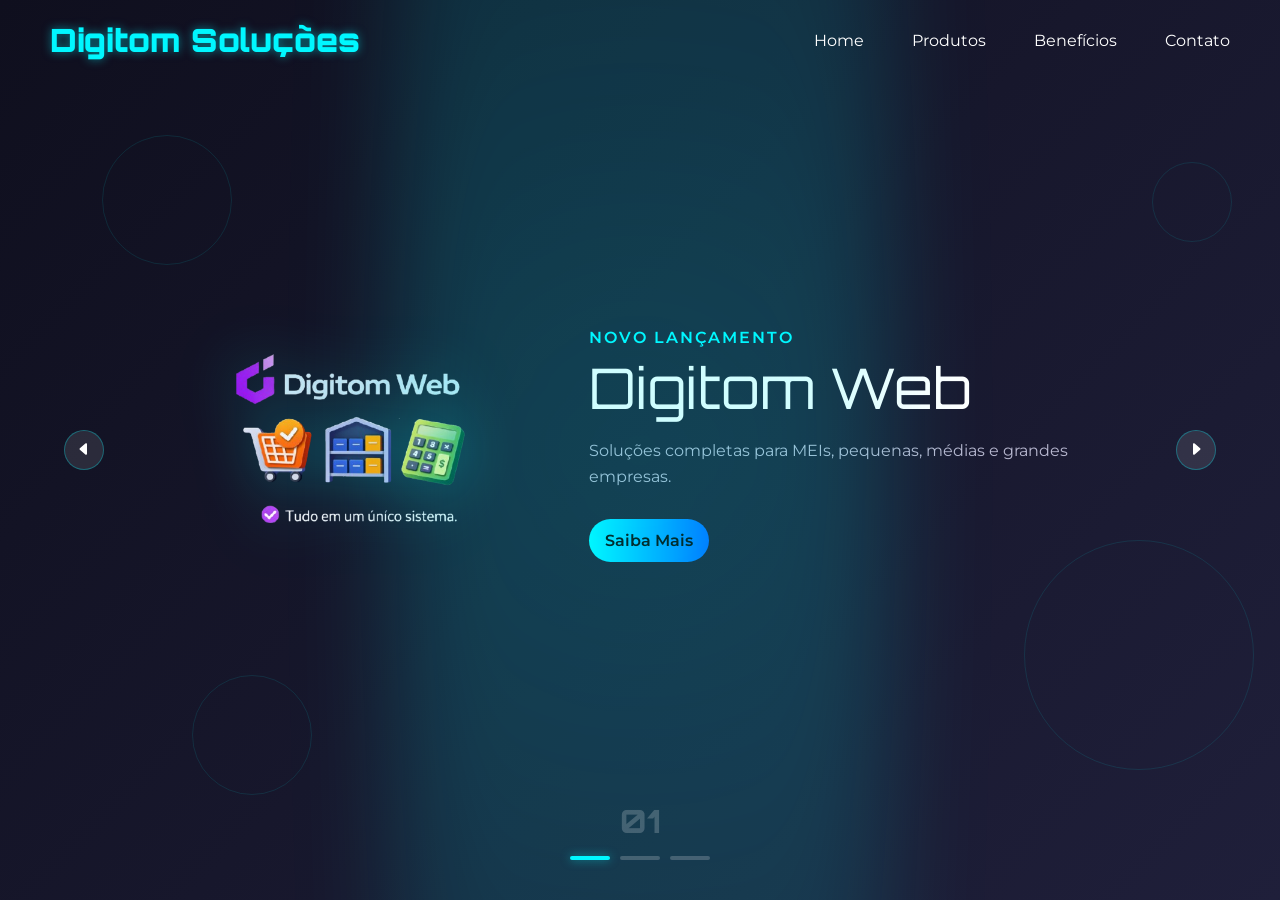
==== index.html @ c77acda8 "Projeto Inicial Digitom Soluções - Projeto Inicial" ====
<!DOCTYPE html>
<html lang="pt-br">

<head>
    <meta charset="UTF-8">
    <meta name="viewport" content="width=device-width, initial-scale=1.0">
    <link rel="preconnect" href="https://fonts.googleapis.com">
    <link rel="preconnect" href="https://fonts.gstatic.com" crossorigin>
    <link
        href="https://fonts.googleapis.com/css2?family=Montserrat:ital,wght@0,100..900;1,100..900&family=Orbitron:wght@400..900&display=swap"
        rel="stylesheet">
    <link rel="stylesheet" href="styles.css">
    <title>Digitom Soluções</title>
    <link rel="icon" href="../img/logo_digitom.png">
</head>

<body>
    <div id="menu"></div>

    <main class="container">
        <div class="tech-circle">
            <div class="circle"></div>
            <div class="circle"></div>
            <div class="circle"></div>
            <div class="circle"></div>
        </div>
        <div class="list">
            <div class="item active">
                <div class="product-img" alt="Digitom Web">
                    <img src="img/digitom_web.png">
                </div>
                <div class="content">
                    <p class="product-tag">Novo Lançamento</p>
                    <p class="product-name">Digitom Web</p>
                    <p class="description">Soluções completas para MEIs, pequenas, médias e grandes empresas.</p>

                    <button class="btn" onclick="abrirDigitom()">
                        Saiba Mais
                    </button>
                </div>
            </div>
            <div class="item">
                <div class="product-img" alt="Digitom Agro">
                    <img src="img/digitom_agro.png">
                </div>
                <div class="content">
                    <p class="product-tag">Novo Lançamento</p>
                    <p class="product-name">Digitom Agro</p>
                    <p class="description">Soluções completas para MEIs, pequenas, médias e grandes empresas.</p>
                    <button class="btn">Saiba Mais</button>
                </div>
            </div>
            <div class="item">
                <div class="product-img" alt="Digitom Clinica">
                    <img src="img/digitom_clinica.png">
                </div>
                <div class="content">
                    <p class="product-tag">Novo Lançamento</p>
                    <p class="product-name">Digitom Clinica</p>
                    <p class="description">Soluções completas para MEIs, pequenas, médias e grandes empresas.</p>
                    <button class="btn">Saiba Mais</button>
                </div>
            </div>
        </div>
        <div class="arrows">
            <button class="arrow-btn" id="prev">
                <svg xmlns="http://www.w3.org/2000/svg" width="16" height="16" fill="#fff" class="bi bi-caret-left-fill"
                    viewBox="0 0 16 16">
                    <path
                        d="m3.86 8.753 5.482 4.796c.646.566 1.658.106 1.658-.753V3.204a1 1 0 0 0-1.659-.753l-5.48 4.796a1 1 0 0 0 0 1.506z" />
                </svg>
            </button>
            <button class="arrow-btn" id="next">
                <svg xmlns="http://www.w3.org/2000/svg" width="16" height="16" fill="#fff"
                    class="bi bi-caret-right-fill" viewBox="0 0 16 16">
                    <path
                        d="m12.14 8.753-5.482 4.796c-.646.566-1.658.106-1.658-.753V3.204a1 1 0 0 1 1.659-.753l5.48 4.796a1 1 0 0 1 0 1.506z" />
                </svg>
            </button>
        </div>
        <div class="indicators">
            <div class="numbers">01</div>
            <div class="dots">
                <div class="dot active"></div>
                <div class="dot"></div>
                <div class="dot"></div>
            </div>
        </div>
    </main>

    <script src="scripts.js"></script>
</body>
</html>
---- styles.css ----
* {
    margin: 0;
    padding: 0;
    box-sizing: border-box;
    list-style: none;
    font-family: "Montserrat", sans-serif;
}

body {
    font-family: "Montserrat", sans-serif;
    background: linear-gradient(135deg, #0f0f1e 0%, #1f1f3a 100%);
    color: #fff;
    overflow-x: hidden;
    overflow-y: auto;
}

header {
    position: fixed;
    width: 100%;
    top: 0;
    padding: 20px 50px;
    display: flex;
    justify-content: space-between;
    align-items: center;
    z-index: 3;
}

.logo {
    font-family: "Orbitron", sans-serif;
    font-size: 2rem;
    font-weight: 900;
    color: #00f7ff;
    text-shadow: 0 0 10px rgba(0, 247, 255, 0.5);
}

header nav ul {
    display: flex;
    gap: 48px;
}

header nav ul li {
    list-style: none;
}

header nav ul li a {
    position: relative;
    text-decoration: none;
    color: #fff;
    padding: 5px 0;
    display: inline-block;
}

header nav ul li a::after {
    content: '';
    position: absolute;
    left: 0;
    bottom: 0;
    width: 0;
    height: 2px;
    background-color: #00f7ff;
    transition: width 0.2s ease;
}

header nav ul li a:hover::after {
    width: 100%;
    color: #00f7ff;
}

main {
    flex: 1;
    padding-bottom: 10px;
}

.footer {
    background: radial-gradient(circle, rgba(15, 15, 30, 0) 100%);
    font-size: 14px;
    text-align: center;
    padding: 15px 5px;
    margin-top: 5px;
}

.footer h3 {
    margin: 6px 0 2px 0;
    font-size: 15px;
}

.footer p {
    margin: 0;
}

.footer-bottom {
    text-align: center;
    margin-top: 5px;
    border-top: 1px solid #334155;
    padding-top: 10px;
    background: radial-gradient(circle, rgba(0, 247, 255, 0.2) 0%, rgba(15, 15, 30, 0) 70%);
    font-size: 14px;
}

.container {
    height: 100vh;
    position: relative;
    overflow: hidden;
}

.container::before {
    content: '';
    width: 500px;
    height: 500%;
    border-radius: 50%;
    background: radial-gradient(circle, rgba(0, 247, 255, 0.2) 0%, rgba(15, 15, 30, 0) 70%);
    position: absolute;
    top: 50%;
    left: 50%;
    transform: translate(-50%, -50%);
    filter: blur(50px);
    z-index: 1;
    animation: pulse 8s infinite alternate;
    pointer-events: none;
}

@keyframes pulse {
    0% {
        opacity: 0.5;
        transform: translate(-50%, -50%) scale(0.05);
    }

    100% {
        opacity: 1;
        transform: translate(-50%, -50%) scale(1.5);
    }
}

.list {
    width: 80%;
    height: 100%;
    margin: 0 auto;
    position: relative;
}

.item {
    position: absolute;
    inset: 0;
    display: flex;
    justify-content: center;
    align-items: center;
    opacity: 0;

    /* Animação */
    transform: translateX(100vw);
    transition: transform 0.7s ease-in-out, opacuty 0.7s ease-in-out;
}

.active {
    opacity: 1;
    transform: translateX(0);
}

.product-img {
    width: 45%;
    height: 100%;
    display: flex;
    align-items: center;
    justify-content: center;
    position: relative;
    z-index: 2;
}

.product-img img {
    max-width: 80%;
    max-height: 60%;
    filter: drop-shadow(0 0 30px rgba(0, 247, 255, 0.3));

    /* Animação */
    transform: translateX(400px);
    opacity: 0;
    transition: transform 0.6s ease, opacity 0.6s ease;
    transition-delay: 0.5s;
}

.active .product-img img {
    transform: translateX(0);
    opacity: 1;
}

.content {
    width: 55%;
    padding-right: 80px;
    display: flex;
    align-items: flex-start;
    justify-content: center;
    z-index: 2;
    flex-direction: column;
}

.product-tag {
    font-size: 1rem;
    text-transform: uppercase;
    color: #00f7ff;
    font-weight: 600;
    letter-spacing: 2px;
    margin-bottom: 10px;

    /* Animação */
    transform: translateX(400px);
    opacity: 0;
    transition: transform 0.6s ease, opacity 0.6s ease;
    transition-delay: 0.6s;
}

.active .product-tag {
    transform: translateX(0);
    opacity: 1;
}

.product-name {
    font-size: 3.5rem;
    font-family: "Orbitron", sans-serif;
    line-height: 1.1;
    margin-bottom: 20px;

    /* Animação */
    transform: translateX(400px);
    opacity: 0;
    transition: transform 0.6s ease, opacity 0.6s ease;
    transition-delay: 0.8s;
}

.active .product-name {
    transform: translateX(0);
    opacity: 1;
}

.description {
    font-size: 1.1;
    color: #b8b8d0;
    line-height: 1.6;
    margin-bottom: 30px;
    max-width: 600px;

    /* Animação */
    transform: translateX(400px);
    opacity: 0;
    transition: transform 0.6s ease, opacity 0.6s ease;
    transition-delay: 0.9s;
}

.active .description {
    transform: translateX(0);
    opacity: 1;
}

.btn {
    padding: 12px 16px;
    background: linear-gradient(90deg, #00f7ff, #0066ff);
    border-radius: 30px;
    color: #000;
    font-size: 1rem;
    font-weight: 600;
    cursor: pointer;
    border: none;
    transition: all 0.3s ease;
}

.btn:hover {
    background: linear-gradient(90deg, #00ffe0, #0052cc);
    transform: translateY(-2px);
    box-shadow: 0 8px 20px rgba(0, 102, 255, 0.5);
}

.arrows {
    position: absolute;
    width: 90%;
    display: flex;
    justify-content: space-between;
    top: 50%;
    left: 50%;
    transform: translate(-50%, -50%);
    z-index: 5;
}

.arrow-btn {
    width: 40px;
    height: 40px;
    border-radius: 50%;
    cursor: pointer;
    background-color: rgba(255, 255, 255, 0.1);
    border: 1px solid rgba(0, 247, 255, 0.3);

}

.arrow-btn:hover {
    background-color: rgba(0, 247, 255, 0.2);
    border-color: #00f7ff;

}

.indicators {
    position: absolute;
    bottom: 40px;
    left: 50%;
    transform: translateX(-50%);
    display: flex;
    flex-direction: column;
    align-items: center;
    gap: 15px;
    z-index: 5;
}

.numbers {
    font-family: "Orbitron", sans-serif;
    font-size: 2rem;
    font-weight: 800;
    color: rgba(255, 255, 255, 0.2);
}

.dots {
    display: flex;
    gap: 10px;
}

.dot {
    width: 40px;
    height: 4px;
    background-color: rgba(255, 255, 255, 0.2);
    border-radius: 2px;
}

.dot.active {
    background-color: #00f7ff;
    box-shadow: 0 0 10px rgba(0, 247, 255, 0.5);
}

.tech-circle {
    position: absolute;
    top: 0;
    left: 0;
    width: 100%;
    height: 100%;
    overflow: hidden;
}

.circle {
    position: absolute;
    border-radius: 50%;
    border: 1px solid rgba(0, 247, 255, 0.1);
}

.circle:nth-child(1) {
    width: 130px;
    height: 130px;
    top: 15%;
    left: 8%;
}

.circle:nth-child(2) {
    width: 230px;
    height: 230px;
    top: 60%;
    left: 80%;
}

.circle:nth-child(3) {
    width: 80px;
    height: 80px;
    top: 18%;
    left: 90%;
}

.circle:nth-child(4) {
    width: 120px;
    height: 120px;
    top: 75%;
    left: 15%;
}

/* PÁGINA DE CONTATO */
.page-section {
    min-height: 100vh;
    padding: 120px 10% 40px;
}

.page-section h1 {
    font-family: "Orbitron";
    font-size: 1.5rem;
    margin-bottom: 60px;
    color: #00f7ff;
    text-align: center;
}

/* BENEFICIOS */
.benefits-grid {
    display: grid;
    grid-template-columns: repeat(3, 1fr);
    gap: 30px;
    justify-items: center;
    margin-top: 40px;
}

.section-subtitle {
    text-align: center;
    max-width: 800px;
    margin: 20px auto 10px;
    font-size: 16px;
    color: #00f7ff;
}

.benefit-card {
    background: #1c1c35;
    padding: 40px;
    border-radius: 20px;
    width: 100%;
    max-width: 320px;
    font-family: "Orbitron";
    transition: 0.3s ease;
}

.benefit-card h3 {
    color: #00f7ff;
    font-size: 1rem;
}

.benefit-card:hover {
    transform: translateY(-10px);
    box-shadow: 0 0 25px rgba(0, 247, 255, 0.3);
}

/* CONTATO */
.contact-page .contact-container {
    display: flex;
    gap: 60px;
    align-items: center;
}

.contact-form {
    display: flex;
    flex-direction: column;
    gap: 15px;
    margin-top: 30px;
}

.contact-form input,
.contact-form textarea {
    padding: 12px;
    border-radius: 10px;
    border: none;
    outline: none;
}

.contact-map {
    width: 50%;
    height: 400px;
}

.contact-map iframe {
    width: 100%;
    height: 100%;
    border-radius: 20px;
    border: none;
}

.whatsapp-btn {
    display: inline-block;
    margin-top: 20px;
    background: #25D366;
    color: #fff;
    padding: 12px 20px;
    border-radius: 50px;
    text-decoration: none;
    font-weight: 600;
    transition: 0.3s ease;
}

.whatsapp-btn:hover {
    transform: translateY(-3px);
    box-shadow: 0 8px 20px rgba(37, 211, 102, 0.4);
}

/* Beneficios */
@media (max-width: 1024px) {
    .benefits-grid {
        grid-template-columns: repeat(2, 1fr);
    }

    .contact-page .contact-container {
        flex-direction: column;
    }

    .contact-map {
        width: 100%;
        height: 300px;
    }
}

@media (max-width: 600px) {
    .benefits-grid {
        grid-template-columns: 1fr;
    }
}

/* Produtos */
.products-grid {
    display: grid;
    grid-template-columns: repeat(auto-fit, minmax(300px, 1fr));
    gap: 40px;
    margin-top: 60px;
}

.product-card {
    background: #1c1c35;
    padding: 40px;
    border-radius: 20px;
    transition: 0.3s ease;
    display: flex;
    flex-direction: column;
    gap: 15px;
}

.product-card:hover {
    transform: translateY(-10px);
    box-shadow: 0 0 30px rgba(0, 247, 255, 0.3);
}

.product-card h2 {
    font-family: "Orbitron", sans-serif;
}

.web-title {
    color: #2f6fff;
}

.agro-title {
    color: #1db954;
}

.food-title {
    color: #ff4d4d;
}

.agenda-title {
    color: #f5c542;
}

.clinicas-title {
    color: #00c2ff;
}

.pet-title {
    color: #ff9f1c;
}

/* MOBILE */
.menu-toggle {
    display: none;
    font-size: 28px;
    background: none;
    border: none;
    color: #00f7ff;
    cursor: pointer;
}

@media(max-width:768px) {
    header nav {
        position: absolute;
        top: 80px;
        right: 0;
        background: #0f0f1e;
        width: 100%;
        display: none;
    }

    header nav ul {
        flex-direction: column;
        padding: 20px;
        gap: 20px;
    }

    header nav.active {
        display: block;
    }

    .menu-toggle {
        display: block;
    }
}

/* PÁGINA DIGITOM WEB ERP */
.erp-container {
    padding: 140px 10%;
    max-width: 1200px;
    margin: auto;
    color: #fff;
}

.erp-hero {
    display: grid;
    grid-template-columns: 1fr 1fr;
    gap: 80px;
    align-items: center;
    margin-bottom: 100px;
}

.erp-video img {
    width: 100%;
    border-radius: 20px;
    filter: drop-shadow(0 0 30px rgba(0, 247, 255, .3));
}

.erp-text h2 {
    font-family: "Orbitron", sans-serif;
    font-size: 2.5rem;
    color: #00f7ff;
    margin-bottom: 20px;
}

.erp-text p {
    color: #b8b8d0;
    line-height: 1.6;
    font-size: 1rem;
}


/* FUNCIONALIDADES */
.erp-features {
    margin-bottom: 80px;
}

.erp-features h2 {
    font-family: "Orbitron", sans-serif;
    color: #00f7ff;
    margin-bottom: 40px;
    font-size: 2rem;
}

.erp-grid {
    display: grid;
    grid-template-columns: repeat(2, 1fr);
    gap: 30px;
}

.erp-item {
    background: #1c1c35;
    padding: 20px;
    border-radius: 12px;
    transition: .3s ease;
}

.erp-item:hover {
    transform: translateY(-5px);
    box-shadow: 0 0 20px rgba(0, 247, 255, .3);
}

.erp-item h4 {
    margin-bottom: 8px;
    font-weight: 600;
}

.erp-item p {
    color: #b8b8d0;
    font-size: 14px;
    line-height: 1.5;
}


.erp-finance {
    margin-bottom: 80px;
}

.erp-finance h2 {
    font-family: "Orbitron", sans-serif;
    color: #00f7ff;
    margin-bottom: 40px;
    font-size: 2rem;
}

.erp-integrations {
    margin-top: 60px;
    text-align: center;
}

.erp-integrations p {
    color: #00f7ff;
    margin-bottom: 20px;
    letter-spacing: 1px;
}

.erp-logos {
    display: flex;
    justify-content: center;
    gap: 40px;
    flex-wrap: wrap;
}

.erp-logos img {
    height: 30px;
    opacity: .8;
    transition: .3s;
}

.erp-logos img:hover {
    opacity: 1;
    transform: scale(1.05);
}


/* RESPONSIVO ERP */

@media(max-width:900px) {

    .erp-hero {
        grid-template-columns: 1fr;
        gap: 40px;
    }

    .erp-grid {
        grid-template-columns: 1fr;
    }

    .erp-text {
        text-align: center;
    }

    .erp-video {
        order: -1;
    }
}

/* WHATSAPP */
.whatsapp-float {
    position: fixed;
    bottom: 25px;
    right: 25px;
    width: 60px;
    height: 60px;
    border-radius: 50%;
    background: #25D366;
    display: flex;
    align-items: center;
    justify-content: center;
    box-shadow: 0 0 20px rgba(0, 0, 0, .4);
    z-index: 999;
}

.whatsapp-float img {
    width: 32px;
}

.whatsapp-float:hover {
    transform: scale(1.1);
}

/* PLANOS */
.planos {
    margin-top: 120px;
}

.planos h2 {
    font-family: "Orbitron";
    color: #00f7ff;
    margin-bottom: 50px;
    font-size: 2rem;
}

.planos-grid {
    display: grid;
    grid-template-columns: repeat(auto-fit, minmax(220px, 1fr));
    gap: 30px;
}

.plano-card {
    background: #1c1c35;
    padding: 30px;
    border-radius: 20px;
    transition: .3s;
    text-align: center;
}

.plano-card:hover {
    transform: translateY(-10px);
    box-shadow: 0 0 30px rgba(0, 247, 255, .3);
}

.plano-card h3 {
    font-family: "Orbitron";
    margin-bottom: 15px;
}

.plano-preco {
    font-size: 1.8rem;
    font-weight: 700;
    color: #00f7ff;
    margin-bottom: 10px;
}

.plano-preco span {
    font-size: .9rem;
    color: #b8b8d0;
}

.plano-card p {
    color: #b8b8d0;
    margin-bottom: 20px;
    font-size: 14px;
}

.destaque {
    border: 2px solid #00f7ff;
    transform: scale(1.05);
}

/* MODAL PLANOS */

.modal-planos {
    position: fixed;
    top: 0;
    left: 0;
    width: 100%;
    height: 100%;
    background: rgba(0, 0, 0, .7);
    display: none;
    align-items: center;
    justify-content: center;
    z-index: 999;
}

.modal-conteudo {
    position: relative;
    background: #0f0f1e;
    padding: 50px;
    border-radius: 20px;
    max-width: 900px;
    width: 90%;

    box-shadow: 0 0 40px rgba(0, 247, 255, .3);
}

.fechar-modal {
    position: absolute;
    top: 15px;
    right: 20px;
    font-size: 28px;
    color: #ffffff;
    cursor: pointer;
    width: 35px;
    height: 35px;
    display: flex;
    align-items: center;
    justify-content: center;
    border-radius: 50%;
    transition: .3s;
}

.fechar-modal:hover {
    background: rgba(255, 255, 255, 0.15);
}

.modal-conteudo h2 {
    font-family: "Orbitron";
    color: #00f7ff;
    margin-bottom: 40px;
    text-align: center;
}
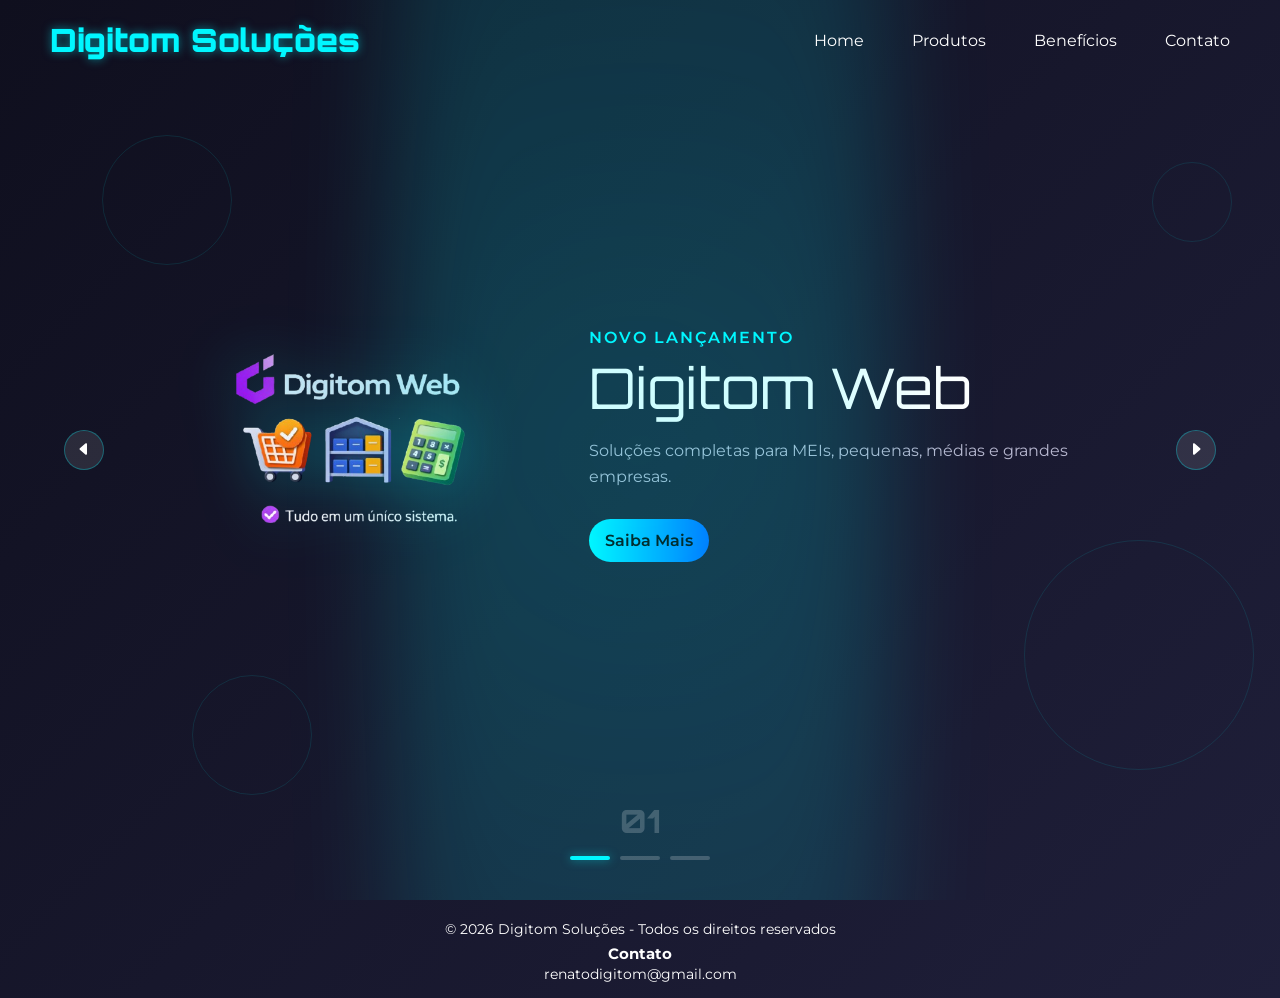
==== commit acca70e0: "Ajuste" ====
--- a/index.html
+++ b/index.html
@@ -11,7 +11,7 @@
         rel="stylesheet">
     <link rel="stylesheet" href="styles.css">
     <title>Digitom Soluções</title>
-    <link rel="icon" href="../img/logo_digitom.png">
+    <link rel="icon" href="img/logo_digitom.png">
 </head>
 
 <body>
@@ -88,6 +88,7 @@
         </div>
     </main>
 
+    <div id="footer"></div>
     <script src="scripts.js"></script>
 </body>
 </html>
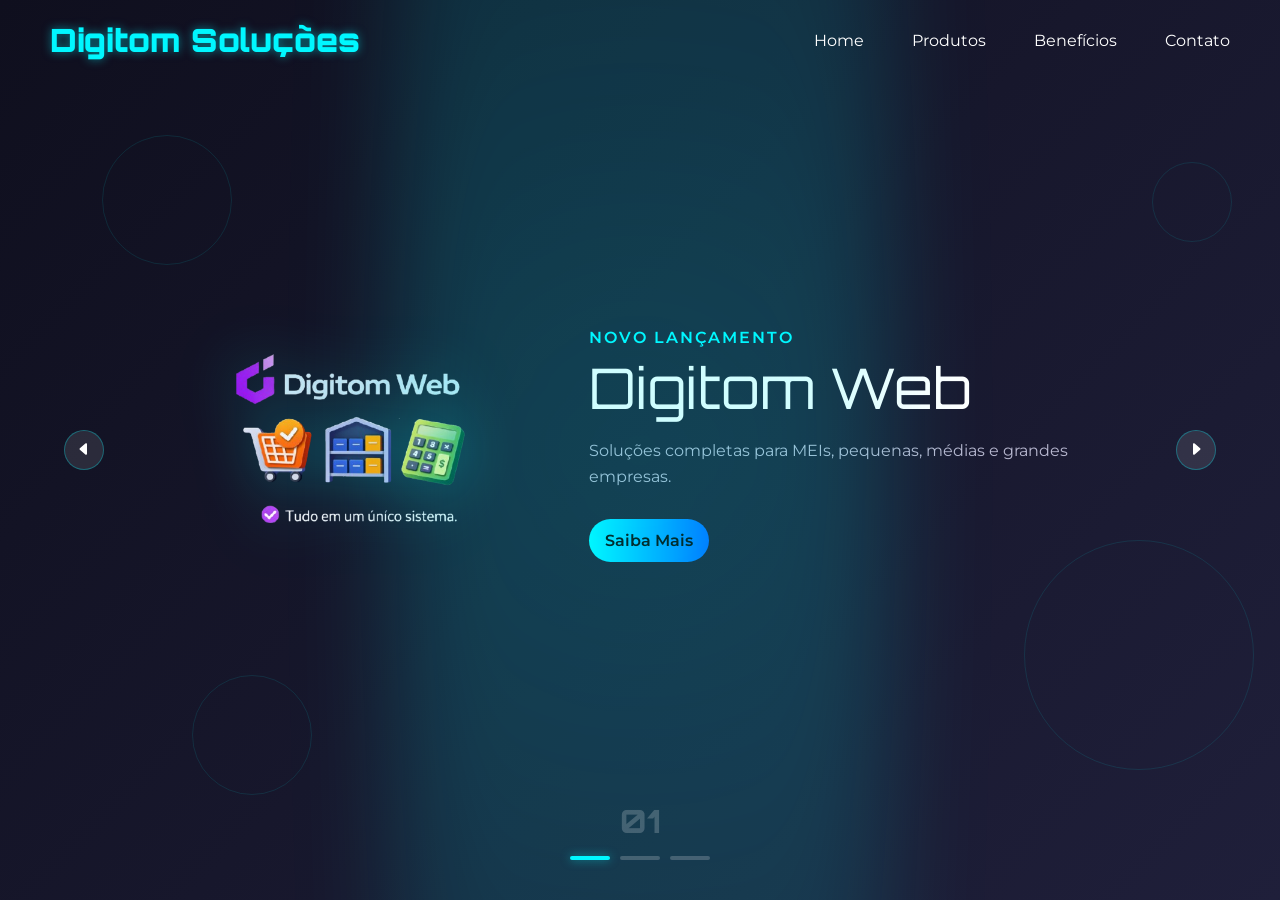
==== commit 40e999d5: "Ajuste no menu Global" ====
--- a/index.html
+++ b/index.html
@@ -13,6 +13,22 @@
     <title>Digitom Soluções</title>
     <link rel="icon" href="img/logo_digitom.png">
 </head>
+
+<header>
+    <div class="logo">Digitom Soluções</div>
+    <button class="menu-toggle" id="menu-toggle">
+        ☰
+    </button>
+
+    <nav id="nav-menu">
+        <ul>
+            <li><a href="/">Home</a></li>
+            <li><a href="pages/produto.html">Produtos</a></li>
+            <li><a href="pages/beneficios.html">Benefícios</a></li>
+            <li><a href="pages/contato.html">Contato</a></li>
+        </ul>
+    </nav>
+</header>
 
 <body>
     <div id="menu"></div>
@@ -91,4 +107,5 @@
     <div id="footer"></div>
     <script src="scripts.js"></script>
 </body>
+
 </html>
